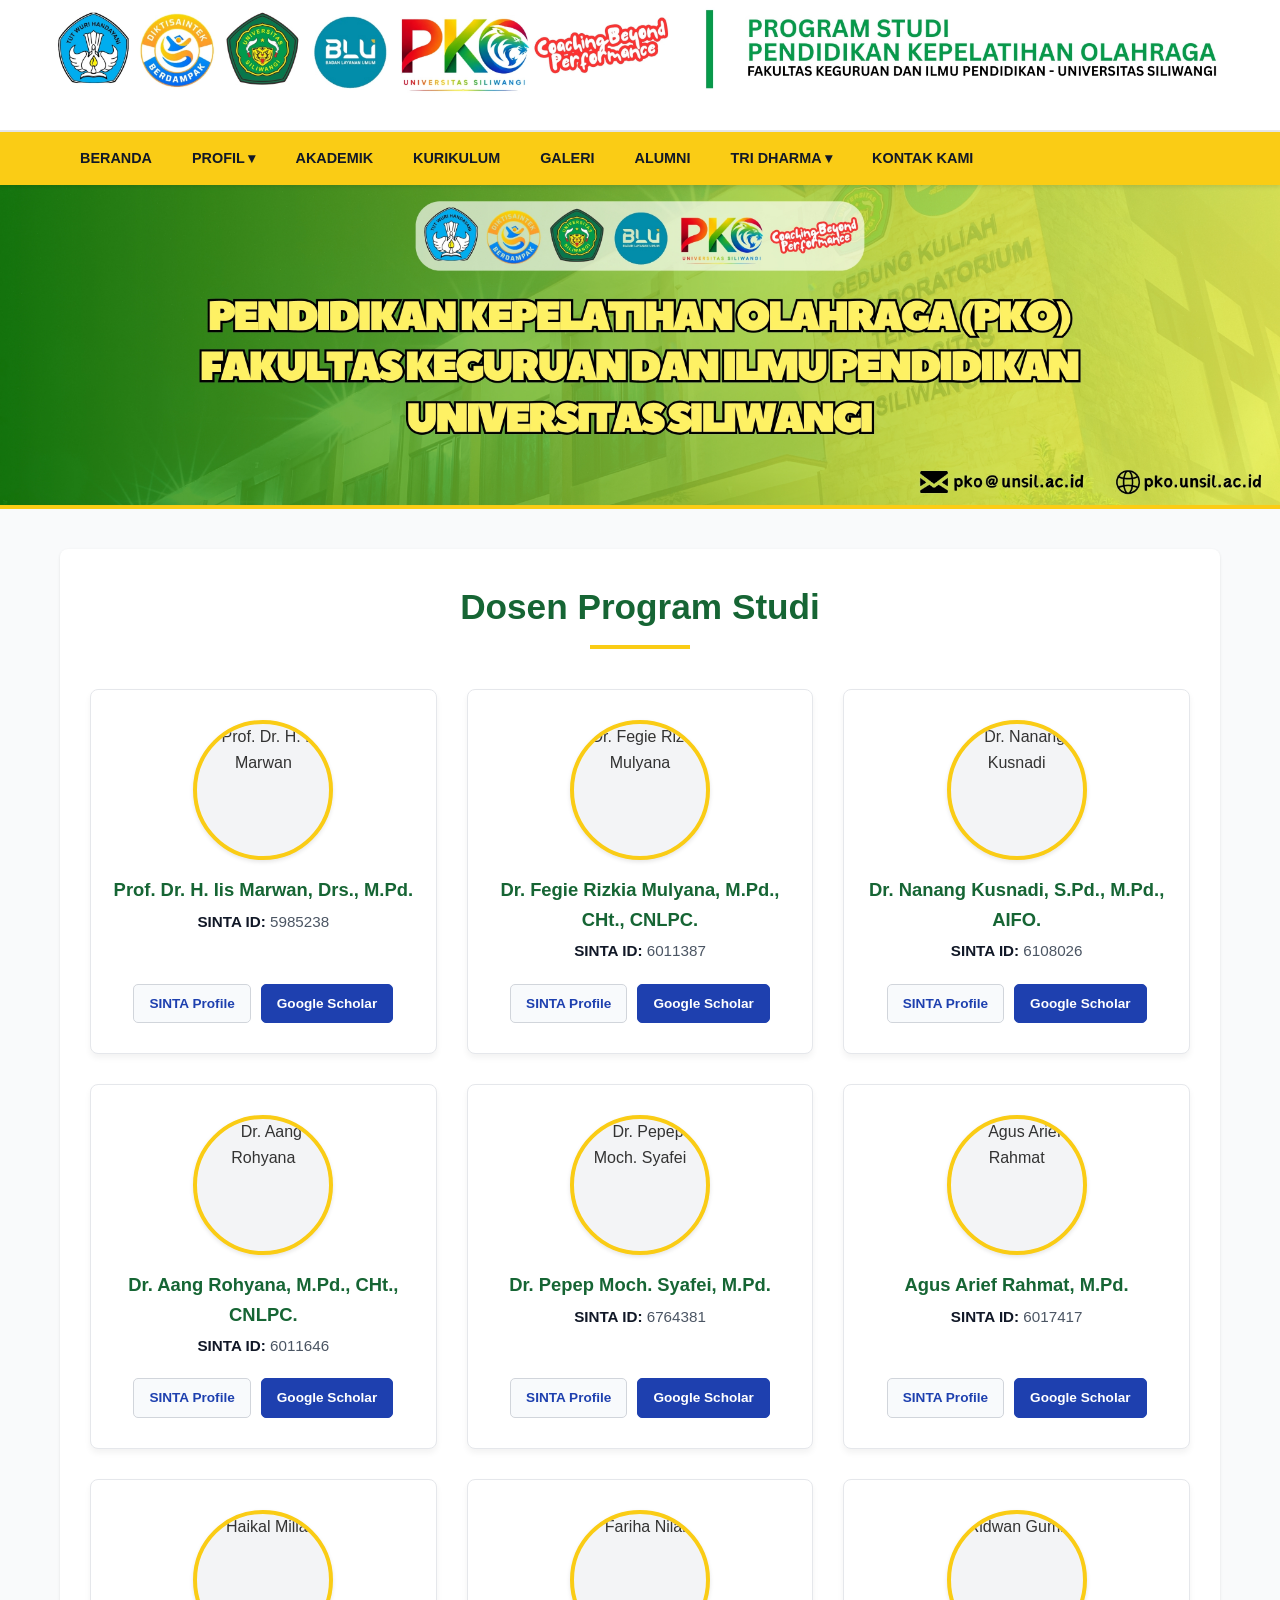
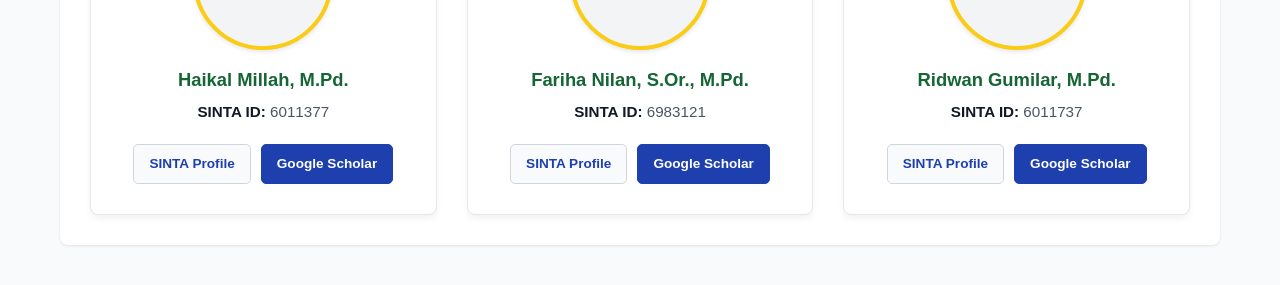
==== dosen.html @ 4344baf7 "Add files via upload" ====
<!DOCTYPE html>
<html lang="id">
<head>
    <meta charset="UTF-8">
    <meta name="viewport" content="width=device-width, initial-scale=1.0">
    <title>Dosen Prodi PKO - Universitas Siliwangi</title>
    <!-- Versi dinaikkan ke v=26 untuk memastikan pembaruan dimuat -->
    <link rel="stylesheet" href="style.css?v=26">
    <link rel="icon" href="Logo-unsil1.jpg" type="image/jpg">
    
    <!-- CSS KHUSUS HALAMAN DOSEN (Disematkan di sini agar dijamin terbaca oleh browser) -->
    <style>
        .dosen-grid {
            display: grid;
            grid-template-columns: repeat(auto-fit, minmax(280px, 1fr));
            gap: 30px;
            margin-top: 20px;
        }
        .dosen-card {
            background: #ffffff;
            border-radius: 8px;
            overflow: hidden;
            box-shadow: 0 4px 6px rgba(0,0,0,0.05);
            border: 1px solid #e5e7eb;
            text-align: center;
            transition: transform 0.3s ease, box-shadow 0.3s ease;
            padding: 30px 20px;
            display: flex;
            flex-direction: column;
            align-items: center;
        }
        .dosen-card:hover {
            transform: translateY(-5px);
            box-shadow: 0 10px 15px rgba(0,0,0,0.1);
            border-color: #facc15;
        }
        .dosen-img {
            width: 140px;
            height: 140px;
            border-radius: 50%;
            object-fit: cover;
            margin: 0 auto 15px;
            border: 4px solid #facc15;
            background-color: #f3f4f6;
            box-shadow: 0 2px 4px rgba(0,0,0,0.1);
        }
        .dosen-name {
            font-size: 1.15rem;
            color: #166534;
            margin-bottom: 5px;
            font-weight: 700;
        }
        .dosen-meta {
            font-size: 0.95rem;
            color: #4b5563;
            margin-bottom: 20px;
        }
        .dosen-meta strong {
            color: #111827;
        }
        .dosen-links {
            display: flex;
            justify-content: center;
            gap: 10px;
            flex-wrap: wrap;
            width: 100%;
            margin-top: auto; /* Memaksa tombol untuk selalu berada di bawah card */
        }
        .btn-sinta, .btn-gs {
            display: inline-block;
            padding: 8px 15px;
            border-radius: 5px;
            font-size: 0.85rem;
            font-weight: bold;
            text-decoration: none;
            transition: all 0.2s ease;
            cursor: pointer;
        }
        .btn-sinta {
            background-color: #f8fafc;
            color: #1e40af;
            border: 1px solid #d1d5db;
        }
        .btn-sinta:hover {
            background-color: #e5e7eb;
            color: #1e3a8a;
            border-color: #9ca3af;
        }
        .btn-gs {
            background-color: #1e40af;
            color: #ffffff !important;
            border: 1px solid #1e40af;
        }
        .btn-gs:hover {
            background-color: #1e3a8a;
            border-color: #1e3a8a;
        }
    </style>
</head>
<body>

    <header class="main-header">
        <div class="header-container">
            <img src="Banner-PKO.jpg" alt="Header PKO Unsil" class="header-image">
        </div>
    </header>
    
    <nav class="main-nav">
        <div class="menu-toggle" id="mobile-menu">
            <span class="bar"></span>
            <span class="bar"></span>
            <span class="bar"></span>
        </div>
        <ul class="nav-links" id="nav-menu">
            <li><a href="index.html">BERANDA</a></li>
            <li class="dropdown">
                <a href="#">PROFIL ▾</a>
                <ul class="dropdown-menu">
                    <li><a href="tentang-prodi.html">Tentang Prodi</a></li>
                    <li><a href="sejarah-prodi.html">Sejarah Prodi</a></li>
                    <li><a href="vmts-prodi.html">VMTS Prodi</a></li>
                    <li><a href="struktur-organisasi.html">Struktur Organisasi Prodi</a></li>
                    <li><a href="dosen.html" style="background-color: #f8fafc; color: #166534;">Dosen</a></li>
                </ul>
            </li>
            <li><a href="#">AKADEMIK</a></li>
            <li><a href="kurikulum.html">KURIKULUM</a></li>
            <li><a href="#">GALERI</a></li>
            <li><a href="#">ALUMNI</a></li>
            <li class="dropdown">
                <a href="#">TRI DHARMA ▾</a>
                <ul class="dropdown-menu">
                    <li><a href="#">Pendidikan/Pengajaran</a></li>
                    <li><a href="#">Penelitian</a></li>
                    <li><a href="#">Pengabdian</a></li>
                </ul>
            </li>
            <li><a href="kontak-kami.html">KONTAK KAMI</a></li>
        </ul>
    </nav>

    <section class="hero-section">
        <img id="heroImage" src="Header-PKO.jpg" alt="Banner Utama Prodi PKO Unsil">
    </section>

    <main class="content-wrapper" style="margin-top: 40px; max-width: 1200px; margin-left: auto; margin-right: auto; padding: 0 20px;">
        <section class="main-content" style="flex: 1;"> 
            <div class="page-header" style="text-align: center; margin-bottom: 40px;">
                <h1 style="color: #166534; font-size: 2.2rem; margin-bottom: 10px;">Dosen Program Studi</h1>
                <hr style="width: 100px; border: 2px solid #facc15; margin: 0 auto;">
            </div>

            <div class="dosen-grid">
                <!-- DOSEN 1 -->
                <div class="dosen-card">
                    <!-- Pastikan file gambar dosen-iis.jpg dll sudah ada di folder yang sama -->
                    <img src="dosen-iis.jpg" alt="Prof. Dr. H. Iis Marwan" class="dosen-img">
                    <h3 class="dosen-name">Prof. Dr. H. Iis Marwan, Drs., M.Pd.</h3>
                    <p class="dosen-meta"><strong>SINTA ID:</strong> 5985238</p>
                    <div class="dosen-links">
                        <a href="https://sinta.kemdikbud.go.id/authors/profile/5985238" target="_blank" class="btn-sinta">SINTA Profile</a>
                        <a href="https://scholar.google.com/citations?user=wtVs5uAAAAAJ&hl=en&oi=ao" target="_blank" class="btn-gs">Google Scholar</a>
                    </div>
                </div>

                <!-- DOSEN 2 -->
                <div class="dosen-card">
                    <img src="dosen-fegie.jpg" alt="Dr. Fegie Rizkia Mulyana" class="dosen-img">
                    <h3 class="dosen-name">Dr. Fegie Rizkia Mulyana, M.Pd., CHt., CNLPC.</h3>
                    <p class="dosen-meta"><strong>SINTA ID:</strong> 6011387</p>
                    <div class="dosen-links">
                        <a href="https://sinta.kemdikbud.go.id/authors/profile/6011387" target="_blank" class="btn-sinta">SINTA Profile</a>
                        <a href="https://scholar.google.com/citations?user=6OTibTEAAAAJ&hl=en&oi=ao" target="_blank" class="btn-gs">Google Scholar</a>
                    </div>
                </div>

                <!-- DOSEN 3 -->
                <div class="dosen-card">
                    <img src="dosen-nanang.jpg" alt="Dr. Nanang Kusnadi" class="dosen-img">
                    <h3 class="dosen-name">Dr. Nanang Kusnadi, S.Pd., M.Pd., AIFO.</h3>
                    <p class="dosen-meta"><strong>SINTA ID:</strong> 6108026</p>
                    <div class="dosen-links">
                        <a href="https://sinta.kemdikbud.go.id/authors/profile/6108026" target="_blank" class="btn-sinta">SINTA Profile</a>
                        <a href="https://scholar.google.com/citations?user=GVedPRcAAAAJ&hl=en&oi=ao" target="_blank" class="btn-gs">Google Scholar</a>
                    </div>
                </div>

                <!-- DOSEN 4 -->
                <div class="dosen-card">
                    <img src="dosen-aang.jpg" alt="Dr. Aang Rohyana" class="dosen-img">
                    <h3 class="dosen-name">Dr. Aang Rohyana, M.Pd., CHt., CNLPC.</h3>
                    <p class="dosen-meta"><strong>SINTA ID:</strong> 6011646</p>
                    <div class="dosen-links">
                        <a href="https://sinta.kemdikbud.go.id/authors/profile/6011646" target="_blank" class="btn-sinta">SINTA Profile</a>
                        <a href="https://scholar.google.com/citations?user=odgVJU8AAAAJ&hl=en&oi=ao" target="_blank" class="btn-gs">Google Scholar</a>
                    </div>
                </div>

                <!-- DOSEN 5 -->
                <div class="dosen-card">
                    <img src="dosen-pepep.jpg" alt="Dr. Pepep Moch. Syafei" class="dosen-img">
                    <h3 class="dosen-name">Dr. Pepep Moch. Syafei, M.Pd.</h3>
                    <p class="dosen-meta"><strong>SINTA ID:</strong> 6764381</p>
                    <div class="dosen-links">
                        <a href="https://sinta.kemdikbud.go.id/authors/profile/6764381" target="_blank" class="btn-sinta">SINTA Profile</a>
                        <a href="https://scholar.google.com/citations?user=RnWLd4oAAAAJ&hl=en&oi=ao" target="_blank" class="btn-gs">Google Scholar</a>
                    </div>
                </div>

                <!-- DOSEN 6 -->
                <div class="dosen-card">
                    <img src="dosen-agus.jpg" alt="Agus Arief Rahmat" class="dosen-img">
                    <h3 class="dosen-name">Agus Arief Rahmat, M.Pd.</h3>
                    <p class="dosen-meta"><strong>SINTA ID:</strong> 6017417</p>
                    <div class="dosen-links">
                        <a href="https://sinta.kemdikbud.go.id/authors/profile/6017417" target="_blank" class="btn-sinta">SINTA Profile</a>
                        <a href="https://scholar.google.com/citations?user=JK8WBbgAAAAJ&hl=en&oi=ao" target="_blank" class="btn-gs">Google Scholar</a>
                    </div>
                </div>

                <!-- DOSEN 7 -->
                <div class="dosen-card">
                    <img src="dosen-haikal.jpg" alt="Haikal Millah" class="dosen-img">
                    <h3 class="dosen-name">Haikal Millah, M.Pd.</h3>
                    <p class="dosen-meta"><strong>SINTA ID:</strong> 6011377</p>
                    <div class="dosen-links">
                        <a href="https://sinta.kemdikbud.go.id/authors/profile/6011377" target="_blank" class="btn-sinta">SINTA Profile</a>
                        <a href="https://scholar.google.com/citations?user=RJSFV64AAAAJ&hl=en&oi=ao" target="_blank" class="btn-gs">Google Scholar</a>
                    </div>
                </div>

                <!-- DOSEN 8 -->
                <div class="dosen-card">
                    <img src="dosen-fariha.jpg" alt="Fariha Nilan" class="dosen-img">
                    <h3 class="dosen-name">Fariha Nilan, S.Or., M.Pd.</h3>
                    <p class="dosen-meta"><strong>SINTA ID:</strong> 6983121</p>
                    <div class="dosen-links">
                        <a href="https://sinta.kemdikbud.go.id/authors/profile/6983121" target="_blank" class="btn-sinta">SINTA Profile</a>
                        <a href="https://scholar.google.com/citations?user=8dE9moQAAAAJ&hl=en&oi=ao" target="_blank" class="btn-gs">Google Scholar</a>
                    </div>
                </div>

                <!-- DOSEN 9 -->
                <div class="dosen-card">
                    <img src="dosen-ridwan.jpg" alt="Ridwan Gumilar" class="dosen-img">
                    <h3 class="dosen-name">Ridwan Gumilar, M.Pd.</h3>
                    <p class="dosen-meta"><strong>SINTA ID:</strong> 6011737</p>
                    <div class="dosen-links">
                        <a href="https://sinta.kemdikbud.go.id/authors/profile/6011737" target="_blank" class="btn-sinta">SINTA Profile</a>
                        <a href="https://scholar.google.com/citations?user=zjWVFMAAAAAJ&hl=en&oi=ao" target="_blank" class="btn-gs">Google Scholar</a>
                    </div>
                </div>

            </div>
        </section>
    </main>

    <script src="script.js?v=26"></script>
</body>
</html>
---- style.css ----
/* RESET & BASE */
* {
    margin: 0;
    padding: 0;
    box-sizing: border-box;
    font-family: 'Segoe UI', Tahoma, Geneva, Verdana, sans-serif;
}
html, body {
    background-color: #f9fafb;
    color: #333;
    line-height: 1.6;
    overflow-x: hidden; 
    width: 100%;
}
a {
    text-decoration: none; 
    color: #2563eb;
    transition: color 0.2s ease;
}
a:hover {
    color: #1e40af;
}

/* 1. HEADER */
.main-header {
    background-color: #ffffff;
    padding: 0; 
    border-bottom: 2px solid #e5e7eb;
    position: relative;
    z-index: 10; 
}
.header-container {
    max-width: 1200px;
    margin: 0 auto;
    display: flex;
    justify-content: center; 
    align-items: center;
    width: 100%;
}
.header-image {
    width: 100%; 
    height: 130px; 
    object-fit: cover; 
    object-position: center; 
    display: block;
}

/* 2. NAVIGATION BAR */
.main-nav {
    background-color: #facc15; 
    box-shadow: 0 2px 4px rgba(0,0,0,0.1);
    position: relative;
    z-index: 9999; 
    width: 100%;
}
.nav-links {
    max-width: 1200px;
    margin: 0 auto;
    display: flex;
    list-style: none;
    padding: 0 20px;
    flex-wrap: wrap;
}
.nav-links li a {
    display: block;
    padding: 15px 20px;
    color: #111827; 
    font-weight: 600;
    font-size: 0.9rem;
    text-transform: uppercase;
    cursor: pointer;
}
.nav-links li a:hover {
    background-color: rgba(0, 0, 0, 0.05);
    color: #000;
}

/* DROPDOWN MENU */
.nav-links li.dropdown { position: relative; }
.dropdown-menu {
    display: none; 
    position: absolute; 
    top: 100%; 
    left: 0;
    background-color: #ffffff; 
    min-width: 250px; 
    box-shadow: 0 4px 10px rgba(0,0,0,0.15); 
    z-index: 10000; 
    border-top: 3px solid #166534; 
}
.nav-links li.dropdown:hover .dropdown-menu { display: block; }
.dropdown-menu li { border-bottom: 1px solid #f3f4f6; }
.dropdown-menu li:last-child { border-bottom: none; }
.dropdown-menu li a {
    padding: 12px 20px; 
    color: #374151; 
    text-transform: capitalize; 
    font-size: 0.95rem; 
    font-weight: 500;
}
.dropdown-menu li a:hover {
    background-color: #f8fafc; 
    color: #166534; 
    padding-left: 25px; 
    transition: all 0.2s ease;
}

/* 3. HERO IMAGE */
.hero-section {
    width: 100%; max-height: 400px; overflow: hidden;  
    display: flex; justify-content: center; align-items: center;
    background-color: #ffffff; border-bottom: 4px solid #facc15; 
    position: relative;
    z-index: 1;
}
.hero-section img {
    width: 100%; height: 100%; min-height: 250px; 
    object-fit: cover; object-position: center; display: block;
}

/* 4. LAYOUT KONTEN UTAMA */
.content-wrapper {
    max-width: 1200px; margin: 40px auto; padding: 0 20px;
    display: flex; gap: 40px;
    width: 100%;
}
.main-content {
    flex: 7; background-color: #ffffff; padding: 30px;
    border-radius: 8px; box-shadow: 0 1px 3px rgba(0,0,0,0.1);
    max-width: 100%; 
    overflow: hidden;
}
.section-title {
    font-size: 2rem; color: #166534; margin-bottom: 30px;
    border-bottom: 2px solid #facc15; padding-bottom: 10px; display: inline-block;
}
.info-grid {
    display: flex; justify-content: space-between; flex-wrap: wrap;
    gap: 20px; margin-bottom: 30px;
}
.info-item { flex: 1; min-width: 150px; }
.info-item h3 { font-size: 1rem; color: #111827; margin-bottom: 5px; }
.info-item p { 
    font-size: 0.95rem; color: #4b5563; 
    word-wrap: break-word; 
    overflow-wrap: break-word;
}
.content-image {
    width: 100%; height: auto; border-radius: 6px; margin-bottom: 20px;
}

/* SIDEBAR */
.sidebar { flex: 3; display: flex; flex-direction: column; gap: 30px; }
.sidebar-widget h3 {
    font-size: 1.1rem; color: #111827; margin-bottom: 15px;
    padding-bottom: 8px; border-bottom: 2px solid #e5e7eb;
}
.sidebar-list { list-style: none; }
.sidebar-list li { border-bottom: 1px solid #f3f4f6; }
.sidebar-list li a { display: block; padding: 12px 0; color: #374151; font-size: 0.95rem; }
.sidebar-list li a:hover { color: #166534; padding-left: 5px; }

/* SEKSI BERITA */
.berita-section {
    max-width: 1200px; margin: 50px auto 80px; padding: 0 20px;
}
.berita-header { text-align: center; margin-bottom: 40px; }
.berita-header h2 {
    color: #1e40af; font-size: 2rem; display: inline-block;
    border-bottom: 3px solid #facc15; padding-bottom: 5px; text-transform: uppercase;
}
.berita-grid {
    display: flex; justify-content: center; flex-wrap: wrap; gap: 30px;
}
.berita-card {
    background: #fff; border-radius: 8px; overflow: hidden;
    box-shadow: 0 4px 6px rgba(0,0,0,0.05); transition: transform 0.3s ease;
    border: 1px solid #e5e7eb;
    max-width: 400px; width: 100%; 
}
.berita-card:hover {
    transform: translateY(-5px); box-shadow: 0 10px 15px rgba(0,0,0,0.1);
}
.berita-card img { width: 100%; height: auto; object-fit: cover; border-bottom: 1px solid #f3f4f6;}
.berita-content { padding: 20px; }
.berita-title {
    display: block; font-size: 1.05rem; font-weight: bold; color: #1e40af; 
    margin-bottom: 10px; line-height: 1.4; text-transform: uppercase;
}
.berita-title:hover { color: #166534; text-decoration: underline; }
.berita-meta { font-size: 0.85rem; color: #6b7280; margin-bottom: 15px; }
.berita-excerpt { font-size: 0.95rem; color: #4b5563; margin-bottom: 20px; line-height: 1.5; }
.berita-link { font-size: 0.95rem; color: #1e40af; font-weight: bold; }
.berita-link:hover { text-decoration: underline; color: #166534; }

/* GAYA TABEL VMTS & KURIKULUM */
.table-responsive { overflow-x: auto; margin-top: 20px; margin-bottom: 30px; }
.vmts-table { width: 100%; border-collapse: collapse; background-color: #fff; box-shadow: 0 1px 3px rgba(0,0,0,0.1); }
.vmts-table th { padding: 12px; border: 1px solid #d1d5db; background-color: #166534; color: white; text-align: left; }
.vmts-table td { padding: 12px; border: 1px solid #d1d5db; vertical-align: top; color: #4b5563; font-size: 0.95rem; }
.vmts-table tr:nth-child(even) { background-color: #f8fafc; }

/* GAYA HALAMAN DOSEN */
.dosen-grid {
    display: grid;
    grid-template-columns: repeat(auto-fit, minmax(280px, 1fr));
    gap: 30px;
    margin-top: 20px;
}
.dosen-card {
    background: #fff;
    border-radius: 8px;
    overflow: hidden;
    box-shadow: 0 4px 6px rgba(0,0,0,0.05);
    border: 1px solid #e5e7eb;
    text-align: center;
    transition: transform 0.3s ease;
    padding: 30px 20px;
}
.dosen-card:hover {
    transform: translateY(-5px);
    box-shadow: 0 10px 15px rgba(0,0,0,0.1);
}
.dosen-img {
    width: 130px;
    height: 130px;
    border-radius: 50%;
    object-fit: cover;
    margin: 0 auto 15px;
    border: 4px solid #facc15;
    background-color: #f3f4f6;
}
.dosen-name {
    font-size: 1.1rem;
    color: #166534;
    margin-bottom: 5px;
}
.dosen-meta {
    font-size: 0.9rem;
    color: #4b5563;
    margin-bottom: 20px;
}
.dosen-meta strong {
    color: #111827;
}
.dosen-links {
    display: flex;
    justify-content: center;
    gap: 10px;
    flex-wrap: wrap;
}
.btn-sinta, .btn-gs {
    display: inline-block;
    padding: 8px 12px;
    border-radius: 5px;
    font-size: 0.85rem;
    font-weight: bold;
    text-decoration: none;
    transition: all 0.2s ease;
}
.btn-sinta {
    background-color: #f3f4f6;
    color: #1e40af;
    border: 1px solid #d1d5db;
}
.btn-sinta:hover {
    background-color: #e5e7eb;
}
.btn-gs {
    background-color: #1e40af;
    color: #ffffff !important;
}
.btn-gs:hover {
    background-color: #1e3a8a;
}

/* ========================================================
   RESPONSIVE DESIGN (HP) & HAMBURGER MENU
======================================================== */
.menu-toggle {
    display: none; flex-direction: column; justify-content: center;
    align-items: center; cursor: pointer; padding: 10px;
    background-color: #166534; width: 45px; height: 45px; border-radius: 5px;
}
.menu-toggle .bar {
    height: 3px; width: 25px; background-color: white; margin: 3px 0; transition: 0.3s ease;
}

@media (max-width: 768px) {
    .content-wrapper { flex-direction: column; gap: 20px; }
    .info-grid { flex-direction: column; }
    
    .main-header { position: relative; border-bottom: none; background-color: #ffffff; z-index: 998; }
    .header-container { display: flex; justify-content: flex-end; align-items: center; min-height: 70px; }
    .header-image { height: auto; max-height: 55px; padding: 5px 15px 5px 70px; }
    .hero-section { height: auto; max-height: none; }
    .hero-section img { height: auto; min-height: auto; object-fit: contain; }

    /* Navigasi Mobile */
    .main-nav { position: absolute; top: 0; left: 0; width: 100%; height: 0; background-color: transparent; box-shadow: none; z-index: 9999;}
    .menu-toggle { display: flex; position: absolute; top: 12px; left: 15px; margin: 0; z-index: 10000; pointer-events: auto; }
    
    .nav-links {
        display: none; position: absolute; top: 70px; left: 0; width: 100%;
        background-color: #ffffff; flex-direction: column; box-shadow: 0 4px 6px rgba(0,0,0,0.1); 
        z-index: 9999; padding: 0; margin: 0;
    }
    .nav-links.active { display: flex; }
    .nav-links li { width: 100%; text-align: left; border-bottom: 1px solid #e5e7eb; }
    .nav-links li a {
        display: flex; justify-content: space-between; align-items: center;
        padding: 15px 20px; color: #4b5563 !important; font-weight: 500;
        background-color: #ffffff;
    }
    .nav-links li a:active { background-color: #f3f4f6; }
    
    .dropdown-menu { display: none !important; position: static; background-color: #f9fafb; width: 100%; box-shadow: none; padding-left: 15px; border-top: none; }
    .dropdown.open .dropdown-menu { display: flex !important; flex-direction: column; }
}
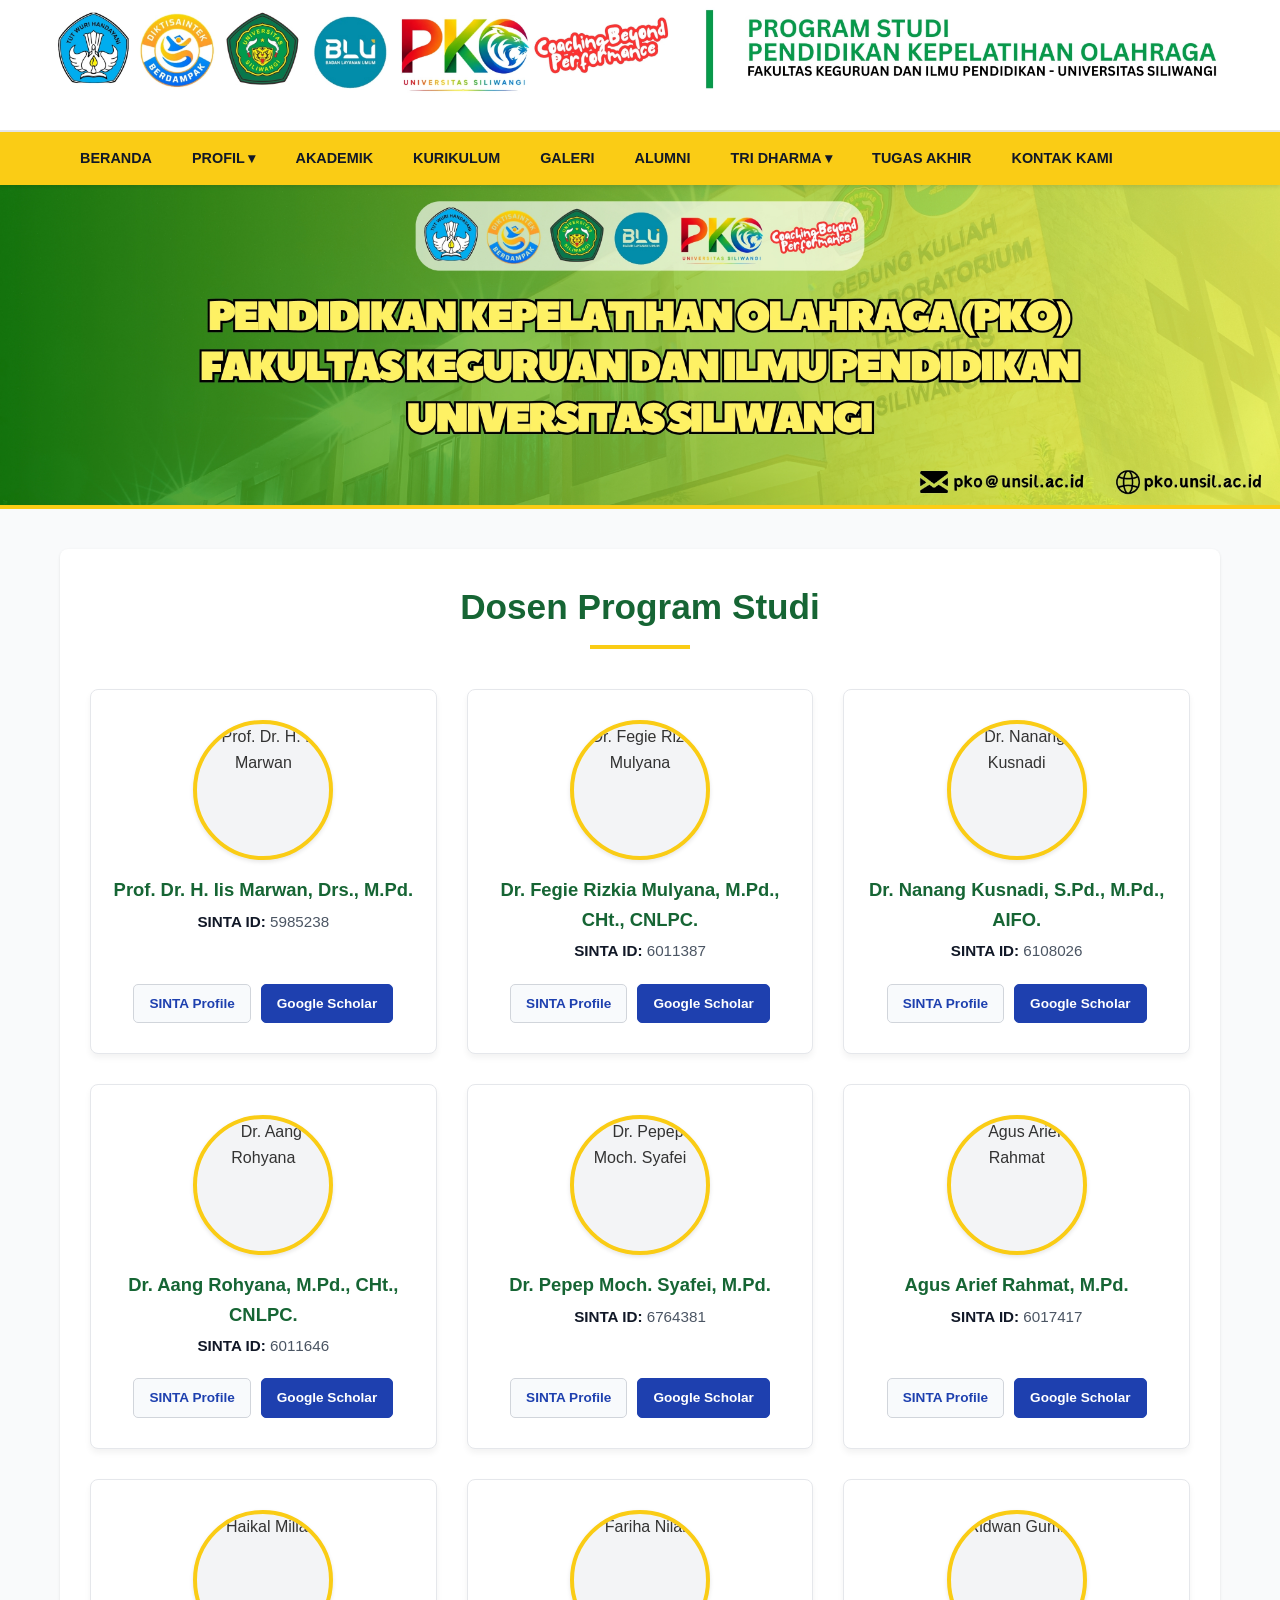
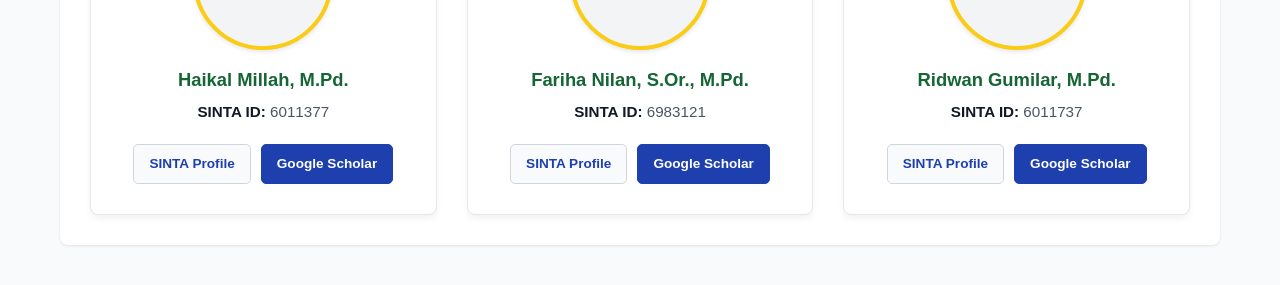
==== commit 5a3cede6: "Fix HTML encoding issues in dosen.html" ====
--- a/dosen.html
+++ b/dosen.html
@@ -135,6 +135,7 @@
                     <li><a href="#">Pengabdian</a></li>
                 </ul>
             </li>
+            <li><a href="#">TUGAS AKHIR</a></li>
             <li><a href="kontak-kami.html">KONTAK KAMI</a></li>
         </ul>
     </nav>
@@ -257,4 +258,4 @@
 
     <script src="script.js?v=26"></script>
 </body>
-</html>+</html>
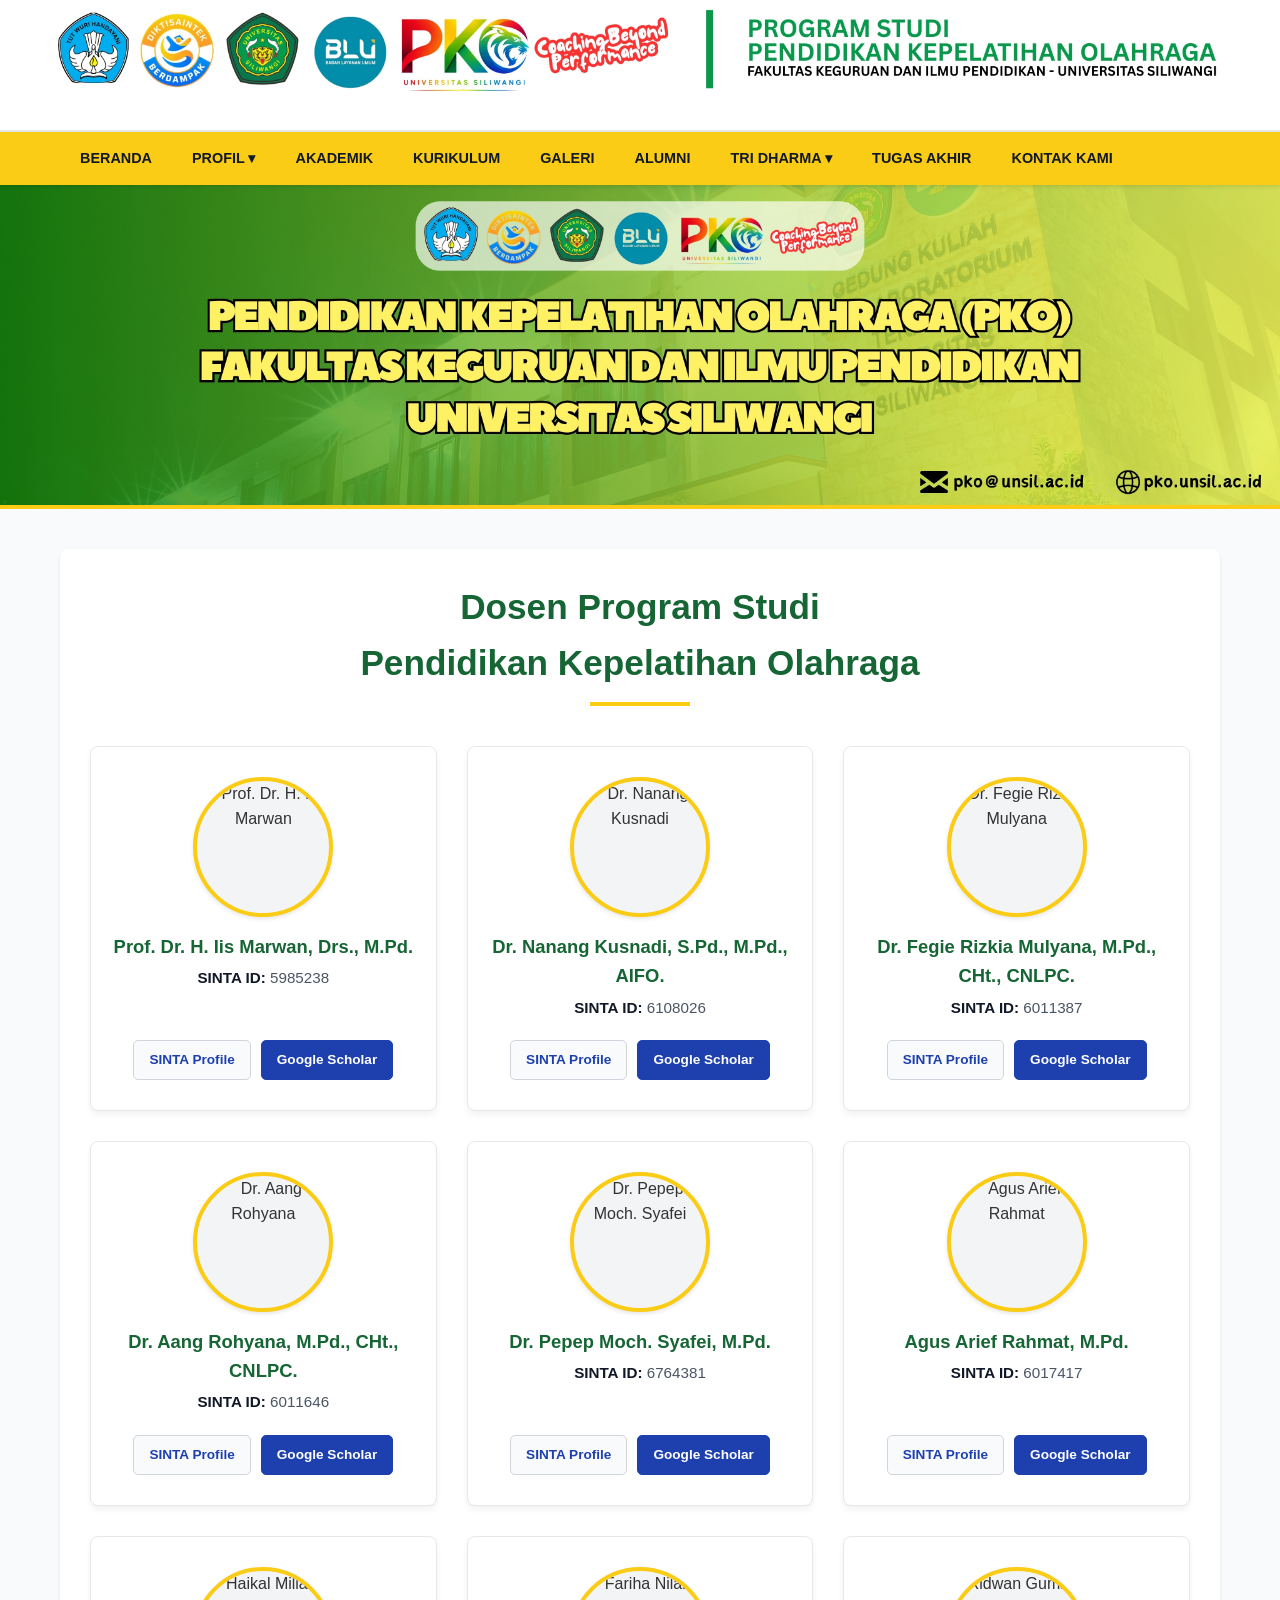
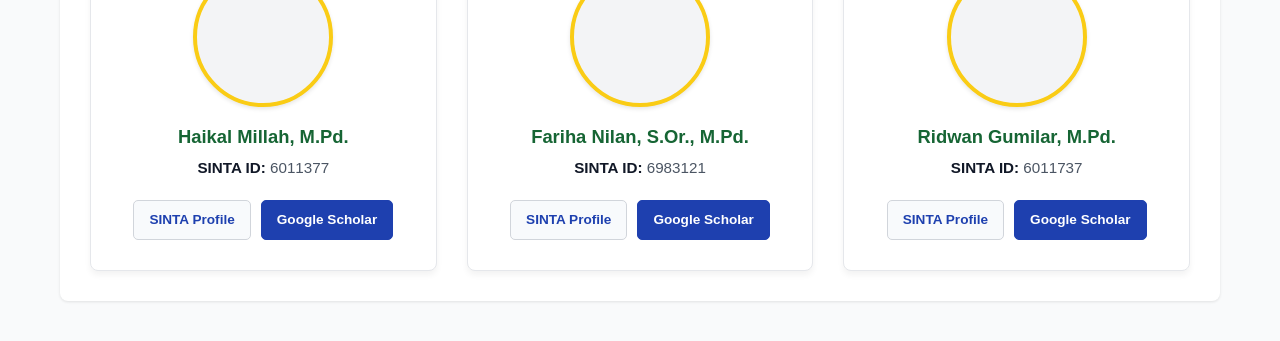
==== commit aa834bae: "Update dosen.html" ====
--- a/dosen.html
+++ b/dosen.html
@@ -4,11 +4,11 @@
     <meta charset="UTF-8">
     <meta name="viewport" content="width=device-width, initial-scale=1.0">
     <title>Dosen Prodi PKO - Universitas Siliwangi</title>
-    <!-- Versi dinaikkan ke v=26 untuk memastikan pembaruan dimuat -->
-    <link rel="stylesheet" href="style.css?v=26">
+    <!-- Versi dinaikkan ke v=30 -->
+    <link rel="stylesheet" href="style.css?v=30">
     <link rel="icon" href="Logo-unsil1.jpg" type="image/jpg">
     
-    <!-- CSS KHUSUS HALAMAN DOSEN (Disematkan di sini agar dijamin terbaca oleh browser) -->
+    <!-- CSS KHUSUS HALAMAN DOSEN -->
     <style>
         .dosen-grid {
             display: grid;
@@ -64,7 +64,7 @@
             gap: 10px;
             flex-wrap: wrap;
             width: 100%;
-            margin-top: auto; /* Memaksa tombol untuk selalu berada di bawah card */
+            margin-top: auto; 
         }
         .btn-sinta, .btn-gs {
             display: inline-block;
@@ -94,6 +94,47 @@
         .btn-gs:hover {
             background-color: #1e3a8a;
             border-color: #1e3a8a;
+        }
+
+        /* PERBAIKAN KHUSUS UNTUK HP (MOBILE) */
+        @media (max-width: 768px) {
+            /* 1. Mencegah judul turun ke 4 baris, dipaksa 2 baris */
+            .page-header h1 {
+                font-size: 1.7rem !important; /* Ukuran diperkecil agar pas */
+                line-height: 1.3;
+                word-spacing: -2px; /* Mengurangi jarak antar kata */
+                padding: 0 10px;
+            }
+            .page-header h1 .break-desktop {
+                display: none; /* Menghilangkan <br> bawaan desktop */
+            }
+
+            /* 2. Mengubah Grid Dosen menjadi Scroll ke Samping (Carousel) */
+            .dosen-grid {
+                display: flex;
+                flex-wrap: nowrap;
+                overflow-x: auto;
+                scroll-snap-type: x mandatory;
+                -webkit-overflow-scrolling: touch;
+                gap: 15px; /* Jarak antar kartu sedikit dirapatkan */
+                padding-bottom: 20px; /* Ruang untuk scrollbar */
+                padding-left: 5px;
+                padding-right: 5px;
+            }
+            /* Menyembunyikan scrollbar agar estetis (opsional) */
+            .dosen-grid::-webkit-scrollbar {
+                height: 6px;
+            }
+            .dosen-grid::-webkit-scrollbar-thumb {
+                background-color: #d1d5db;
+                border-radius: 4px;
+            }
+            
+            .dosen-card {
+                flex: 0 0 calc(85% - 15px); /* Menentukan lebar kartu sekitar 85% layar HP */
+                scroll-snap-align: center;
+                min-width: 260px; /* Lebar minimum kartu agar tombol tidak bertumpuk */
+            }
         }
     </style>
 </head>
@@ -147,14 +188,15 @@
     <main class="content-wrapper" style="margin-top: 40px; max-width: 1200px; margin-left: auto; margin-right: auto; padding: 0 20px;">
         <section class="main-content" style="flex: 1;"> 
             <div class="page-header" style="text-align: center; margin-bottom: 40px;">
-                <h1 style="color: #166534; font-size: 2.2rem; margin-bottom: 10px;">Dosen Program Studi</h1>
+                <!-- Penambahan class 'break-desktop' pada <br> agar bisa dikontrol lewat CSS -->
+                <h1 style="color: #166534; font-size: 2.2rem; margin-bottom: 10px;">Dosen Program Studi <br class="break-desktop"> Pendidikan Kepelatihan Olahraga</h1>
                 <hr style="width: 100px; border: 2px solid #facc15; margin: 0 auto;">
             </div>
 
             <div class="dosen-grid">
-                <!-- DOSEN 1 -->
-                <div class="dosen-card">
-                    <!-- Pastikan file gambar dosen-iis.jpg dll sudah ada di folder yang sama -->
+                
+                <!-- DOSEN 1: Prof. Dr. H. Iis Marwan -->
+                <div class="dosen-card">
                     <img src="dosen-iis.jpg" alt="Prof. Dr. H. Iis Marwan" class="dosen-img">
                     <h3 class="dosen-name">Prof. Dr. H. Iis Marwan, Drs., M.Pd.</h3>
                     <p class="dosen-meta"><strong>SINTA ID:</strong> 5985238</p>
@@ -164,7 +206,18 @@
                     </div>
                 </div>
 
-                <!-- DOSEN 2 -->
+                <!-- DOSEN 2: Dr. Nanang Kusnadi -->
+                <div class="dosen-card">
+                    <img src="dosen-nanang.jpg" alt="Dr. Nanang Kusnadi" class="dosen-img">
+                    <h3 class="dosen-name">Dr. Nanang Kusnadi, S.Pd., M.Pd., AIFO.</h3>
+                    <p class="dosen-meta"><strong>SINTA ID:</strong> 6108026</p>
+                    <div class="dosen-links">
+                        <a href="https://sinta.kemdikbud.go.id/authors/profile/6108026" target="_blank" class="btn-sinta">SINTA Profile</a>
+                        <a href="https://scholar.google.com/citations?user=GVedPRcAAAAJ&hl=en&oi=ao" target="_blank" class="btn-gs">Google Scholar</a>
+                    </div>
+                </div>
+
+                <!-- DOSEN 3: Dr. Fegie Rizkia Mulyana -->
                 <div class="dosen-card">
                     <img src="dosen-fegie.jpg" alt="Dr. Fegie Rizkia Mulyana" class="dosen-img">
                     <h3 class="dosen-name">Dr. Fegie Rizkia Mulyana, M.Pd., CHt., CNLPC.</h3>
@@ -175,18 +228,7 @@
                     </div>
                 </div>
 
-                <!-- DOSEN 3 -->
-                <div class="dosen-card">
-                    <img src="dosen-nanang.jpg" alt="Dr. Nanang Kusnadi" class="dosen-img">
-                    <h3 class="dosen-name">Dr. Nanang Kusnadi, S.Pd., M.Pd., AIFO.</h3>
-                    <p class="dosen-meta"><strong>SINTA ID:</strong> 6108026</p>
-                    <div class="dosen-links">
-                        <a href="https://sinta.kemdikbud.go.id/authors/profile/6108026" target="_blank" class="btn-sinta">SINTA Profile</a>
-                        <a href="https://scholar.google.com/citations?user=GVedPRcAAAAJ&hl=en&oi=ao" target="_blank" class="btn-gs">Google Scholar</a>
-                    </div>
-                </div>
-
-                <!-- DOSEN 4 -->
+                <!-- DOSEN 4: Dr. Aang Rohyana -->
                 <div class="dosen-card">
                     <img src="dosen-aang.jpg" alt="Dr. Aang Rohyana" class="dosen-img">
                     <h3 class="dosen-name">Dr. Aang Rohyana, M.Pd., CHt., CNLPC.</h3>
@@ -197,7 +239,7 @@
                     </div>
                 </div>
 
-                <!-- DOSEN 5 -->
+                <!-- DOSEN 5: Dr. Pepep Moch. Syafei -->
                 <div class="dosen-card">
                     <img src="dosen-pepep.jpg" alt="Dr. Pepep Moch. Syafei" class="dosen-img">
                     <h3 class="dosen-name">Dr. Pepep Moch. Syafei, M.Pd.</h3>
@@ -208,7 +250,7 @@
                     </div>
                 </div>
 
-                <!-- DOSEN 6 -->
+                <!-- DOSEN 6: Agus Arief Rahmat -->
                 <div class="dosen-card">
                     <img src="dosen-agus.jpg" alt="Agus Arief Rahmat" class="dosen-img">
                     <h3 class="dosen-name">Agus Arief Rahmat, M.Pd.</h3>
@@ -219,7 +261,7 @@
                     </div>
                 </div>
 
-                <!-- DOSEN 7 -->
+                <!-- DOSEN 7: Haikal Millah -->
                 <div class="dosen-card">
                     <img src="dosen-haikal.jpg" alt="Haikal Millah" class="dosen-img">
                     <h3 class="dosen-name">Haikal Millah, M.Pd.</h3>
@@ -230,7 +272,7 @@
                     </div>
                 </div>
 
-                <!-- DOSEN 8 -->
+                <!-- DOSEN 8: Fariha Nilan -->
                 <div class="dosen-card">
                     <img src="dosen-fariha.jpg" alt="Fariha Nilan" class="dosen-img">
                     <h3 class="dosen-name">Fariha Nilan, S.Or., M.Pd.</h3>
@@ -241,7 +283,7 @@
                     </div>
                 </div>
 
-                <!-- DOSEN 9 -->
+                <!-- DOSEN 9: Ridwan Gumilar -->
                 <div class="dosen-card">
                     <img src="dosen-ridwan.jpg" alt="Ridwan Gumilar" class="dosen-img">
                     <h3 class="dosen-name">Ridwan Gumilar, M.Pd.</h3>
@@ -256,6 +298,6 @@
         </section>
     </main>
 
-    <script src="script.js?v=26"></script>
+    <script src="script.js?v=30"></script>
 </body>
 </html>
